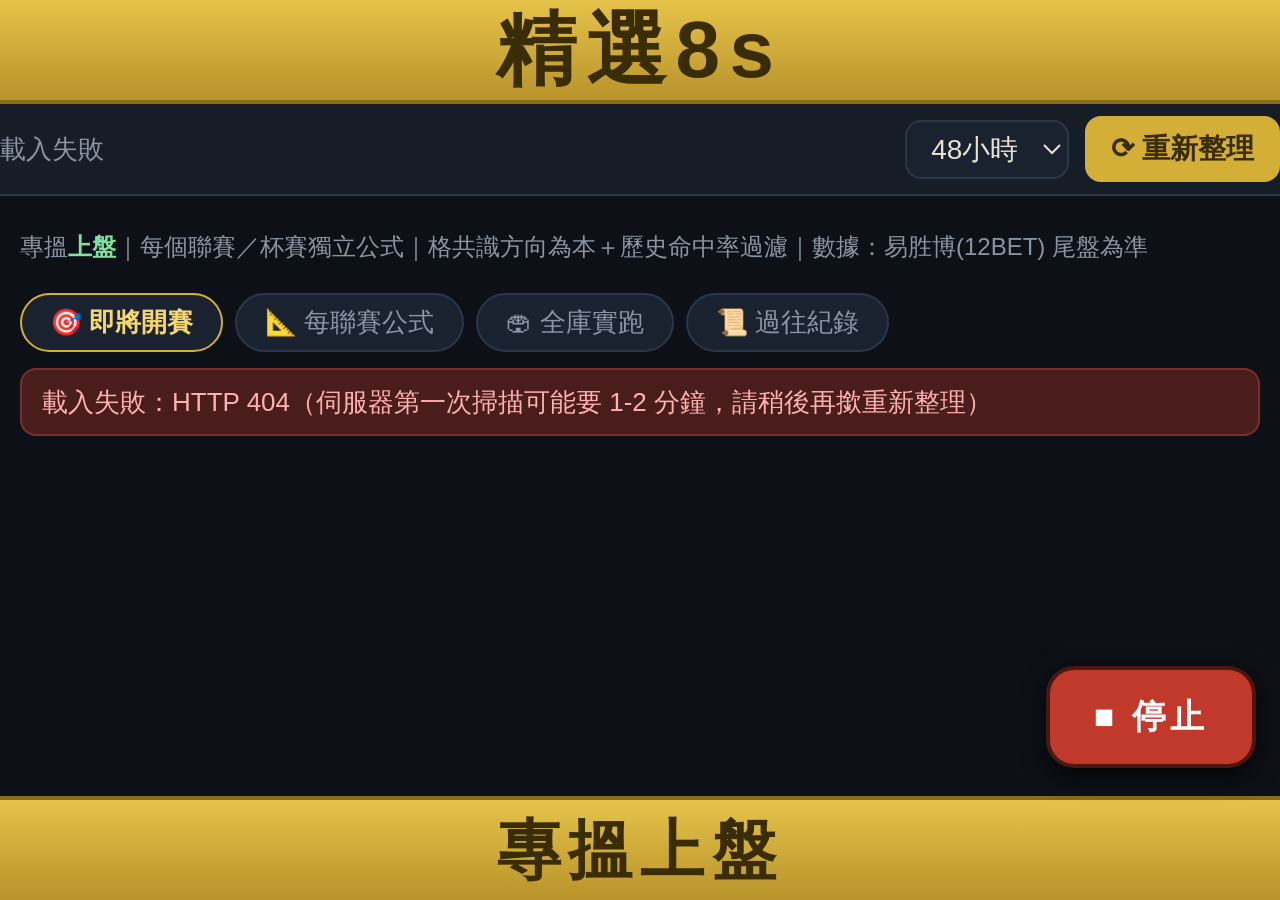
==== static/fw8s.html @ fd1c59a5 "v5.4.1：全局字體加大100%（html zoom 2／手機1.8一處可調）＋主頁刪好波聯賽命中率殘留chip＋好波N項改動態實數＋清過時描述＋佈局防溢出加固" ====
<!doctype html>
<html lang="zh-Hant">
<head>
<meta charset="utf-8">
<meta name="viewport" content="width=device-width,initial-scale=1">
<title>精選8s</title>
<style>
/* 2026-10-25 全局字體加大（同主 App 一致；手機帽 1.8） */
html{zoom:2}
@media (max-width:600px){html{zoom:1.8}}
img,table{max-width:100%}
:root{
  --bg:#0d1117; --bg2:#161d27; --card:#1a2230; --line:#2b3648;
  --tx:#e8e2d5; --dim:#8b94a3; --up:#3fb96c; --down:#e05c5c;
  --gold:#d4af37; --gold2:#f5d76e; --accent:#5b8def;
}
*{box-sizing:border-box;margin:0;padding:0}
html,body{height:100%}
body{
  background:var(--bg); color:var(--tx);
  font-family:-apple-system,BlinkMacSystemFont,"PingFang SC","Microsoft YaHei","Noto Sans TC",sans-serif;
  font-size:15px; line-height:1.55;
  padding:52px 0 54px;
}
a{color:var(--accent)}
.gold-banner{
  position:fixed; left:0; right:0; height:52px; z-index:50;
  background:linear-gradient(180deg,#e6c34a,#b8932a);
  color:#3a2c05; display:flex; align-items:center; justify-content:center;
  font-weight:900; letter-spacing:.12em; white-space:nowrap;
  font-size:40px; line-height:52px;
}
.gold-banner.top{top:0;border-bottom:2px solid #8a6d1a}
.gold-banner.bottom{bottom:0;border-top:2px solid #8a6d1a;font-size:32px}
#topbar{
  position:sticky; top:52px; z-index:40; margin:0 -10px;
  background:var(--bg2); border-bottom:1px solid var(--line);
  display:flex; align-items:center; gap:8px; padding:6px 10px; flex-wrap:wrap;
}
#status{font-size:13px;color:var(--dim);flex:1;min-width:120px}
.btn{
  background:var(--card); color:var(--tx); border:1px solid var(--line);
  border-radius:8px; padding:6px 12px; font-size:14px; cursor:pointer;
}
.btn:hover{border-color:var(--accent)}
.btn.gold{background:var(--gold); border-color:var(--gold); color:#3a2c05; font-weight:700}
.btn:disabled{opacity:.45}
select{background:var(--card);color:var(--tx);border:1px solid var(--line);border-radius:8px;padding:5px 8px;font-size:14px}
#main{max-width:760px;margin:0 auto;padding:10px}
.note{color:var(--dim);font-size:12px;margin:6px 0}
.err{color:#ffb0b0;background:#4a1d1d;border:1px solid #7a2d2d;border-radius:8px;padding:6px 10px;font-size:13px;margin:6px 0}
.hint{font-size:12px;color:var(--dim)}
/* 分頁掣 */
#tabs{display:flex;gap:6px;margin:8px 0;flex-wrap:wrap}
#tabs .tab{
  background:var(--card);color:var(--dim);border:1px solid var(--line);
  border-radius:18px;padding:5px 14px;font-size:13px;cursor:pointer;
}
#tabs .tab.on{color:var(--gold2);border-color:var(--gold);font-weight:700}
/* 統計條 */
.sumbar{
  display:grid;grid-template-columns:repeat(auto-fit,minmax(110px,1fr));
  gap:6px;margin:6px 0;
}
.si{background:var(--card);border:1px solid var(--line);border-radius:10px;padding:8px 10px;text-align:center}
.si .t{color:var(--dim);font-size:11px}
.si .v{font-size:19px;font-weight:900;margin-top:2px}
.si .v.up{color:var(--up)}
.si .v.gold{color:var(--gold2)}
/* 賽事卡 */
.mrow{
  background:var(--card); border:1px solid var(--line); border-radius:10px;
  padding:8px 10px; margin:6px 0;
}
.mrow.pick{border-color:#2c5c3c;box-shadow:0 0 0 1px #2c5c3c inset}
.mrow.watch{opacity:.75}
.mrow .m-top{display:flex;gap:8px;align-items:center;flex-wrap:wrap}
.mrow .ko{font-size:12px;color:var(--dim);min-width:78px}
.mrow .lg{font-size:12px;color:var(--gold2);min-width:64px}
.mrow .tm{flex:1;min-width:150px;font-weight:600}
.mrow .ln{font-size:12px;color:var(--dim);text-align:right}
.mrow .ln b{color:var(--tx)}
.badge{
  font-size:12px;font-weight:800;padding:2px 10px;border-radius:12px;
  border:1px solid var(--line);color:var(--dim);white-space:nowrap;
}
.badge.up{color:#7ee2a0;border-color:#2c5c3c;background:#12281a}
.badge.direct{color:var(--gold2);border-color:#6b5510;background:#241d0a}
.badge.refine{color:#9ecbff;border-color:#2b4a6b;background:#101c2c}
.badge.watchb{color:var(--dim)}
.mrow .sub{font-size:12px;color:var(--dim);margin-top:4px}
.mrow .sub b{color:var(--gold2)}
.sec-h{font-size:13px;font-weight:700;color:var(--gold2);margin:12px 0 4px}
/* 表格 */
table.t{width:100%;border-collapse:collapse;font-size:12px;margin:4px 0}
table.t th,table.t td{border:1px solid var(--line);padding:4px 6px;text-align:center}
table.t th{background:var(--bg2);color:var(--gold2);position:sticky;top:100px}
table.t td.l{text-align:left}
tr.mode-direct td:first-child{box-shadow:inset 3px 0 0 var(--up)}
tr.mode-refine td:first-child{box-shadow:inset 3px 0 0 var(--accent)}
tr.mode-watch td:first-child{box-shadow:inset 3px 0 0 var(--dim)}
.pc-up{color:#7ee2a0;font-weight:700}
.pc-dn{color:#e08c8c;font-weight:700}
.yrs{color:var(--dim);font-size:11px}
.res{font-weight:900;padding:1px 7px;border-radius:10px;font-size:12px}
.res.W{background:#12351f;color:#7ee2a0;border:1px solid #2c5c3c}
.res.L{background:#3a1515;color:#e08c8c;border:1px solid #5c2c2c}
.res.P{background:#2a2a1a;color:#d8cf8a;border:1px solid #4a4a2c}
.empty{color:var(--dim);text-align:center;padding:22px 0;font-size:14px}
.toast{
  position:fixed;left:50%;bottom:70px;transform:translateX(-50%);
  background:#000d;border:1px solid var(--gold);color:var(--gold2);
  padding:8px 18px;border-radius:20px;font-size:14px;z-index:99;display:none;
}
@media (max-width:640px){
  body{font-size:14px;padding:0 0 16px}
  .gold-banner{position:static;height:34px;font-size:22px;line-height:34px}
  .gold-banner.bottom{height:26px;font-size:15px;line-height:26px}
  #topbar{top:0;padding:4px 6px;gap:4px}
  #status{font-size:12px;min-width:0}
  .mrow .ko{min-width:0}
  .mrow .lg{min-width:0}
  .mrow .tm{min-width:0;flex-basis:100%}
  .toast{bottom:16px;max-width:92vw}
}
</style>
</head>
<body>
<div class="gold-banner top">精選8s</div>
<header id="topbar">
  <span id="status">啟動中…</span>
  <select id="hoursSel">
    <option value="24">24小時</option>
    <option value="48" selected>48小時</option>
    <option value="72">72小時</option>
    <option value="168">7天</option>
  </select>
  <button class="btn gold" id="btnReload">⟳ 重新整理</button>
</header>
<main id="main">
  <div class="note">專搵<b style="color:#7ee2a0">上盤</b>｜每個聯賽／杯賽獨立公式｜格共識方向為本＋歷史命中率過濾｜數據：易胜博(12BET) 尾盤為準</div>
  <div id="sumbar" class="sumbar"></div>
  <div id="tabs">
    <button class="tab on" data-t="up">🎯 即將開賽 <span id="upCnt"></span></button>
    <button class="tab" data-t="rules">📐 每聯賽公式</button>
    <button class="tab" data-t="bt">🏟 全庫實跑</button>
    <button class="tab" data-t="hist">📜 過往紀錄</button>
  </div>
  <div id="body"><div class="empty">載入中…</div></div>
</main>
<div class="gold-banner bottom">專搵上盤</div>
<div class="toast" id="toast"></div>
<script src="/static/fw8s.js?v=fw8s3"></script>
<script src="/static/crawlbtn.js?v=5.3.1"></script>
</body>
</html>
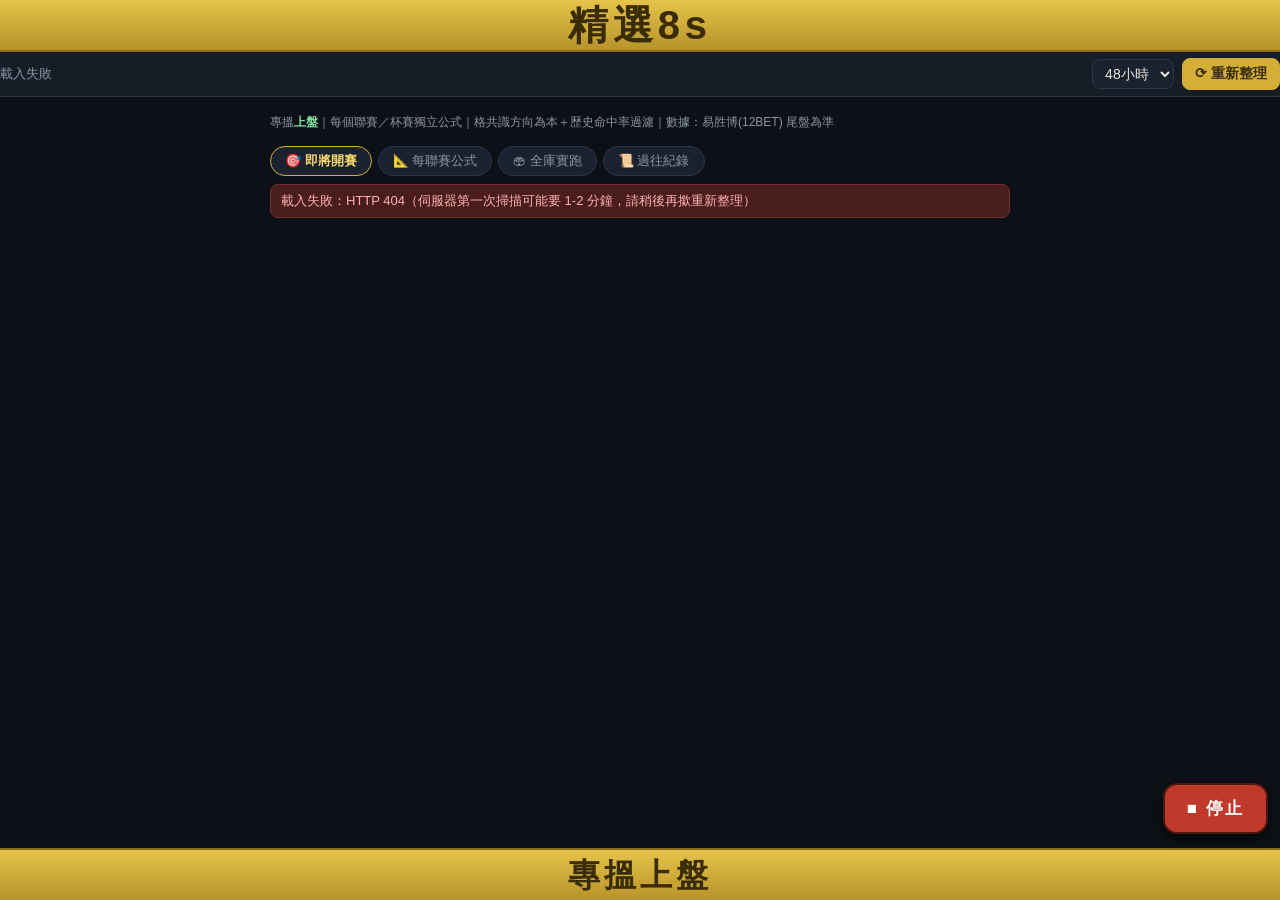
==== commit 9a6d3947: "v5.6.3上雲：#41字體還原zoom1+主頁大細落架+通知窗口過濾／#42窗口fallback+oupred預熱+開機DB自愈（雲端removed_picks去重+窗口外alerts清理）——用戶" ====
--- a/static/fw8s.html
+++ b/static/fw8s.html
@@ -6,8 +6,9 @@
 <title>精選8s</title>
 <style>
 /* 2026-10-25 全局字體加大（同主 App 一致；手機帽 1.8） */
-html{zoom:2}
-@media (max-width:600px){html{zoom:1.8}}
+html{zoom:1}
+@media (max-width:600px){html{zoom:1.35}}/* 2026-10-25 用戶校準（60歲老花友善）：1.0 太細→2.0/1.8 太大→1.35（~19px）
+ * 想再調淨係改呢個數（1.2=細啲 1.5=大啲） */
 img,table{max-width:100%}
 :root{
   --bg:#0d1117; --bg2:#161d27; --card:#1a2230; --line:#2b3648;
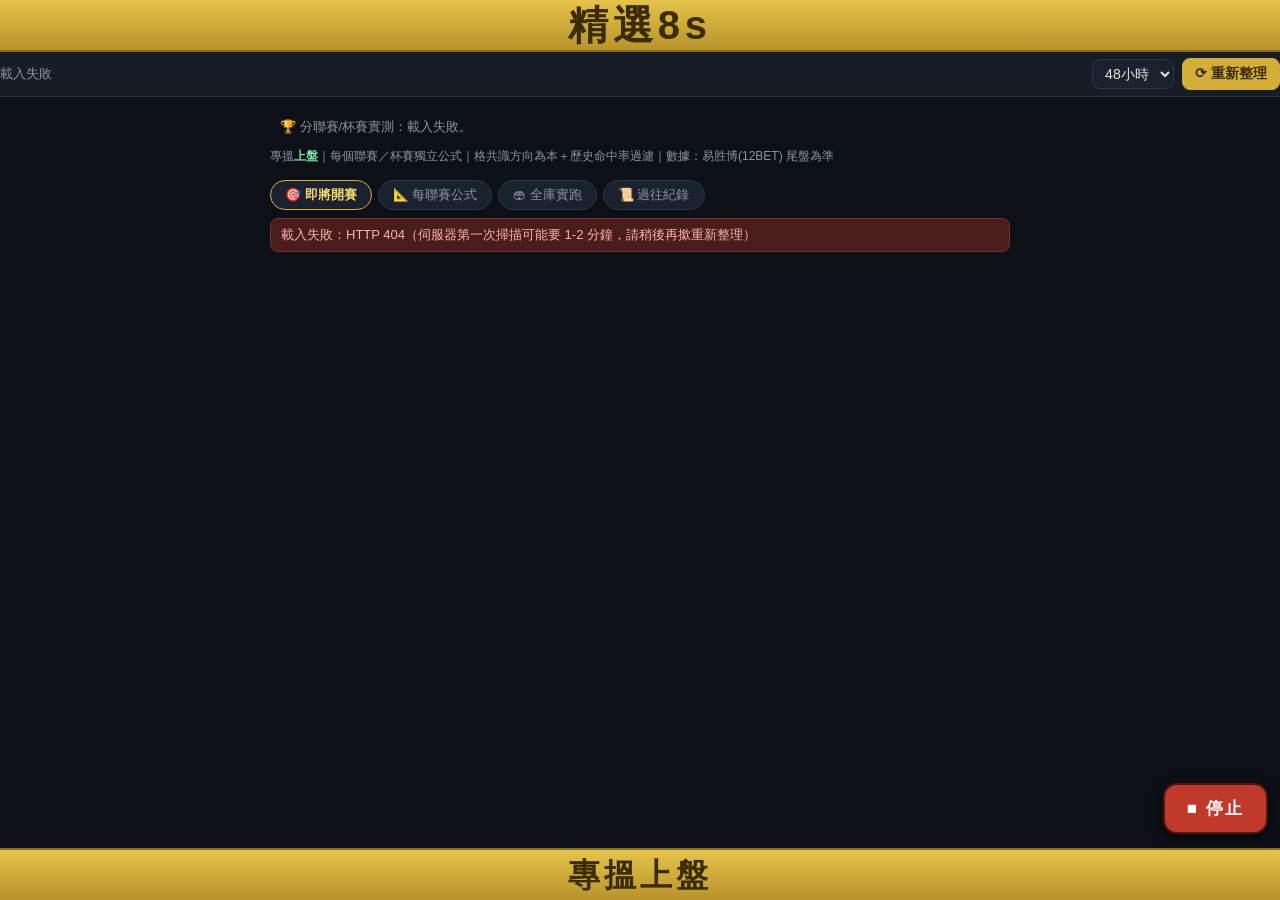
==== commit 87c45d50: "v5.6.4：分聯賽實測報表（/api/league_report 13工具）＋全部工具頁頂部掛表＋8X回測表加近7日欄/排序/highlight＋DB自愈改兩邊行（雲端都跑到）" ====
--- a/static/fw8s.html
+++ b/static/fw8s.html
@@ -139,6 +139,7 @@
   <button class="btn gold" id="btnReload">⟳ 重新整理</button>
 </header>
 <main id="main">
+<script src="league7.js" data-tool="8s"></script>
   <div class="note">專搵<b style="color:#7ee2a0">上盤</b>｜每個聯賽／杯賽獨立公式｜格共識方向為本＋歷史命中率過濾｜數據：易胜博(12BET) 尾盤為準</div>
   <div id="sumbar" class="sumbar"></div>
   <div id="tabs">
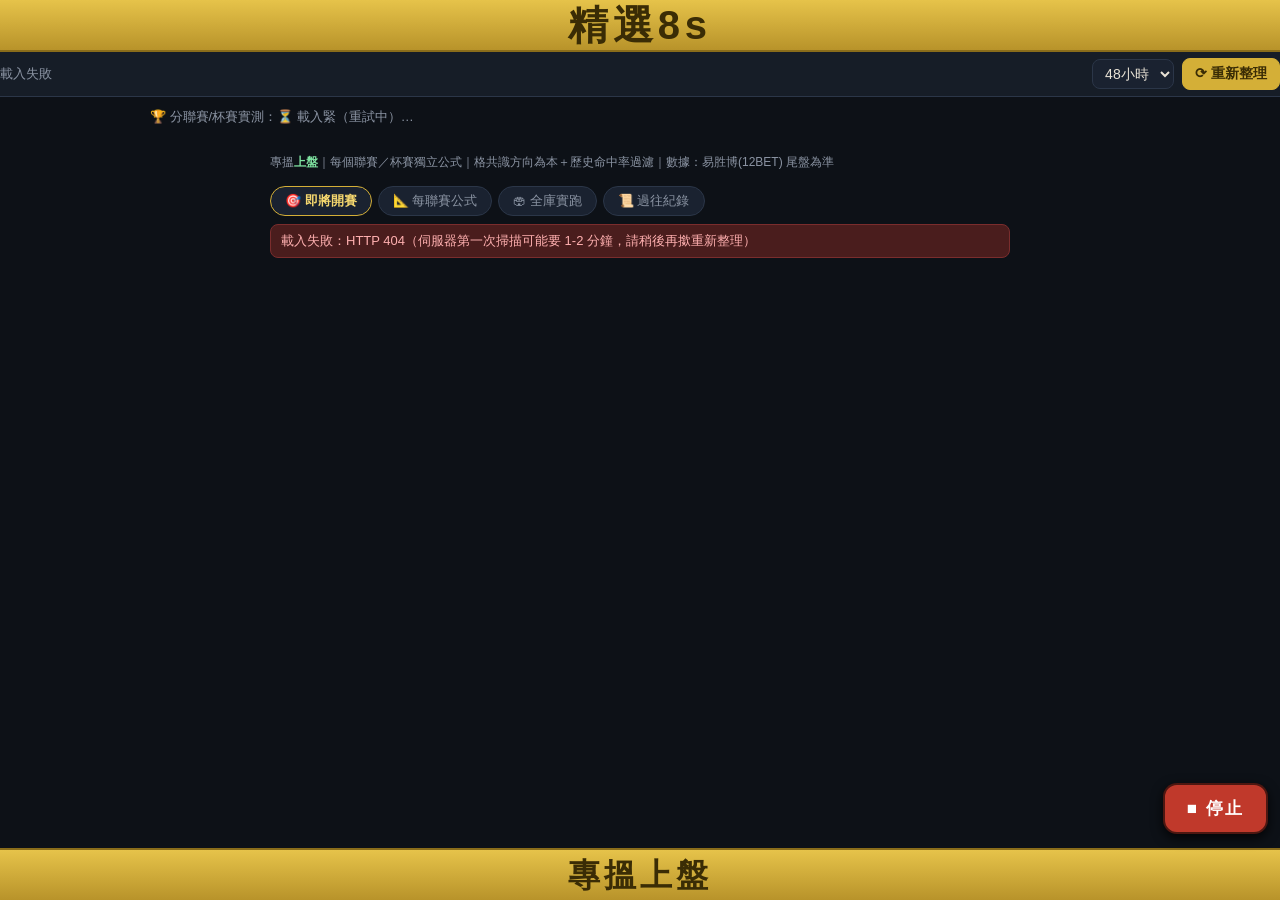
==== commit 7456b78a: "v5.6.7：iframe頁分聯賽表父掛載＋league7 v4重試上限" ====
--- a/static/fw8s.html
+++ b/static/fw8s.html
@@ -5,10 +5,10 @@
 <meta name="viewport" content="width=device-width,initial-scale=1">
 <title>精選8s</title>
 <style>
-/* 2026-10-25 全局字體加大（同主 App 一致；手機帽 1.8） */
+/* 2026-10-25 全局字體加大（同主 App 一致）；2026-10-26 手機 zoom 1.15 */
 html{zoom:1}
-@media (max-width:600px){html{zoom:1.35}}/* 2026-10-25 用戶校準（60歲老花友善）：1.0 太細→2.0/1.8 太大→1.35（~19px）
- * 想再調淨係改呢個數（1.2=細啲 1.5=大啲） */
+@media (max-width:600px){html{zoom:1.15}}/* 2026-10-26 用戶校準：1.35 太大→1.15（~16px）
+ * 想再調淨係改呢個數（1.0=細啲 1.3=大啲） */
 img,table{max-width:100%}
 :root{
   --bg:#0d1117; --bg2:#161d27; --card:#1a2230; --line:#2b3648;
@@ -117,11 +117,15 @@
   body{font-size:14px;padding:0 0 16px}
   .gold-banner{position:static;height:34px;font-size:22px;line-height:34px}
   .gold-banner.bottom{height:26px;font-size:15px;line-height:26px}
-  #topbar{top:0;padding:4px 6px;gap:4px}
+  /* 2026-10-26：margin:0 -10px（桌面用）喺手機會令頂欄闊過熒幕 20px——status 文字被裁 */
+  #topbar{top:0;margin:0;padding:4px 6px;gap:4px}
   #status{font-size:12px;min-width:0}
   .mrow .ko{min-width:0}
   .mrow .lg{min-width:0}
   .mrow .tm{min-width:0;flex-basis:100%}
+  /* 每聯賽公式表（6-7 欄）手機橫掃，唔畀佢撑爆版 */
+  table.t{display:block;overflow-x:auto;max-width:100%}
+  table.t th{position:static}
   .toast{bottom:16px;max-width:92vw}
 }
 </style>
@@ -139,7 +143,7 @@
   <button class="btn gold" id="btnReload">⟳ 重新整理</button>
 </header>
 <main id="main">
-<script src="league7.js" data-tool="8s"></script>
+<script src="league7.js?v=4" data-tool="8s"></script>
   <div class="note">專搵<b style="color:#7ee2a0">上盤</b>｜每個聯賽／杯賽獨立公式｜格共識方向為本＋歷史命中率過濾｜數據：易胜博(12BET) 尾盤為準</div>
   <div id="sumbar" class="sumbar"></div>
   <div id="tabs">
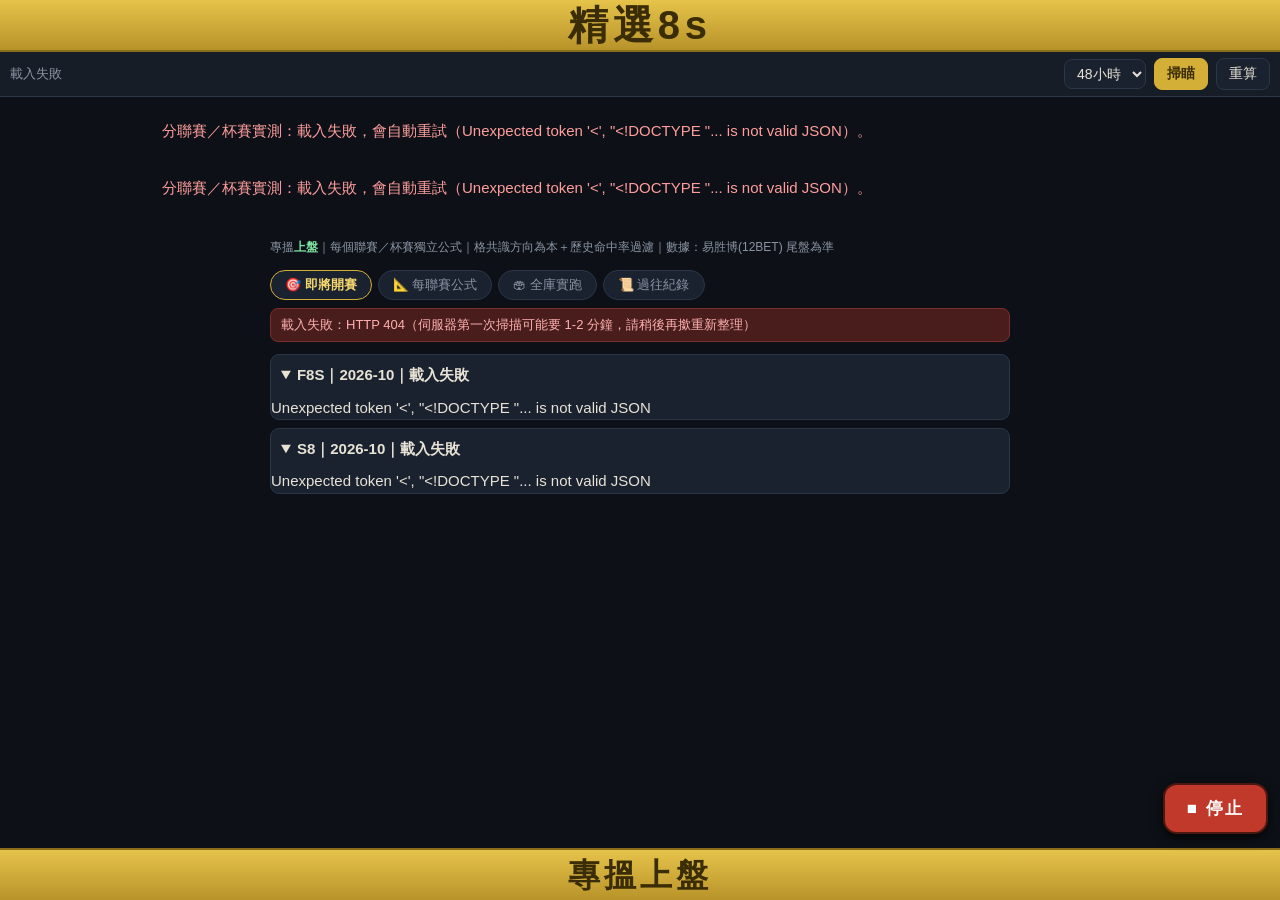
==== commit 0309d221: "主頁工具重算、雙端表格與投注功能修正" ====
--- a/static/fw8s.html
+++ b/static/fw8s.html
@@ -34,7 +34,7 @@
 .gold-banner.top{top:0;border-bottom:2px solid #8a6d1a}
 .gold-banner.bottom{bottom:0;border-top:2px solid #8a6d1a;font-size:32px}
 #topbar{
-  position:sticky; top:52px; z-index:40; margin:0 -10px;
+  position:sticky; top:52px; z-index:40; margin:0;
   background:var(--bg2); border-bottom:1px solid var(--line);
   display:flex; align-items:center; gap:8px; padding:6px 10px; flex-wrap:wrap;
 }
@@ -93,6 +93,7 @@
 .mrow .sub b{color:var(--gold2)}
 .sec-h{font-size:13px;font-weight:700;color:var(--gold2);margin:12px 0 4px}
 /* 表格 */
+.table-wrap{width:100%;overflow-x:auto;-webkit-overflow-scrolling:touch}
 table.t{width:100%;border-collapse:collapse;font-size:12px;margin:4px 0}
 table.t th,table.t td{border:1px solid var(--line);padding:4px 6px;text-align:center}
 table.t th{background:var(--bg2);color:var(--gold2);position:sticky;top:100px}
@@ -123,8 +124,8 @@
   .mrow .ko{min-width:0}
   .mrow .lg{min-width:0}
   .mrow .tm{min-width:0;flex-basis:100%}
-  /* 每聯賽公式表（6-7 欄）手機橫掃，唔畀佢撑爆版 */
-  table.t{display:block;overflow-x:auto;max-width:100%}
+  /* 保留真正 table 排版；只係外層橫掃，避免手機 display:block 令表頭／欄位消失 */
+  table.t{display:table;min-width:650px;max-width:none}
   table.t th{position:static}
   .toast{bottom:16px;max-width:92vw}
 }
@@ -140,10 +141,12 @@
     <option value="72">72小時</option>
     <option value="168">7天</option>
   </select>
-  <button class="btn gold" id="btnReload">⟳ 重新整理</button>
+  <button class="btn gold" id="btnScan">掃瞄</button>
+  <button class="btn" id="btnRecalc">重算</button>
 </header>
-<main id="main">
-<script src="league7.js?v=4" data-tool="8s"></script>
+<main id="main" data-tools="F8S,S8">
+<script src="/static/league7.js?v=5" data-tool="8s"></script>
+<script src="/static/league7.js?v=5" data-tool="g8s"></script>
   <div class="note">專搵<b style="color:#7ee2a0">上盤</b>｜每個聯賽／杯賽獨立公式｜格共識方向為本＋歷史命中率過濾｜數據：易胜博(12BET) 尾盤為準</div>
   <div id="sumbar" class="sumbar"></div>
   <div id="tabs">
@@ -156,7 +159,8 @@
 </main>
 <div class="gold-banner bottom">專搵上盤</div>
 <div class="toast" id="toast"></div>
-<script src="/static/fw8s.js?v=fw8s3"></script>
+<script src="/static/tool_results.js"></script>
+<script src="/static/fw8s.js?v=fw8s4"></script>
 <script src="/static/crawlbtn.js?v=5.3.1"></script>
 </body>
 </html>
